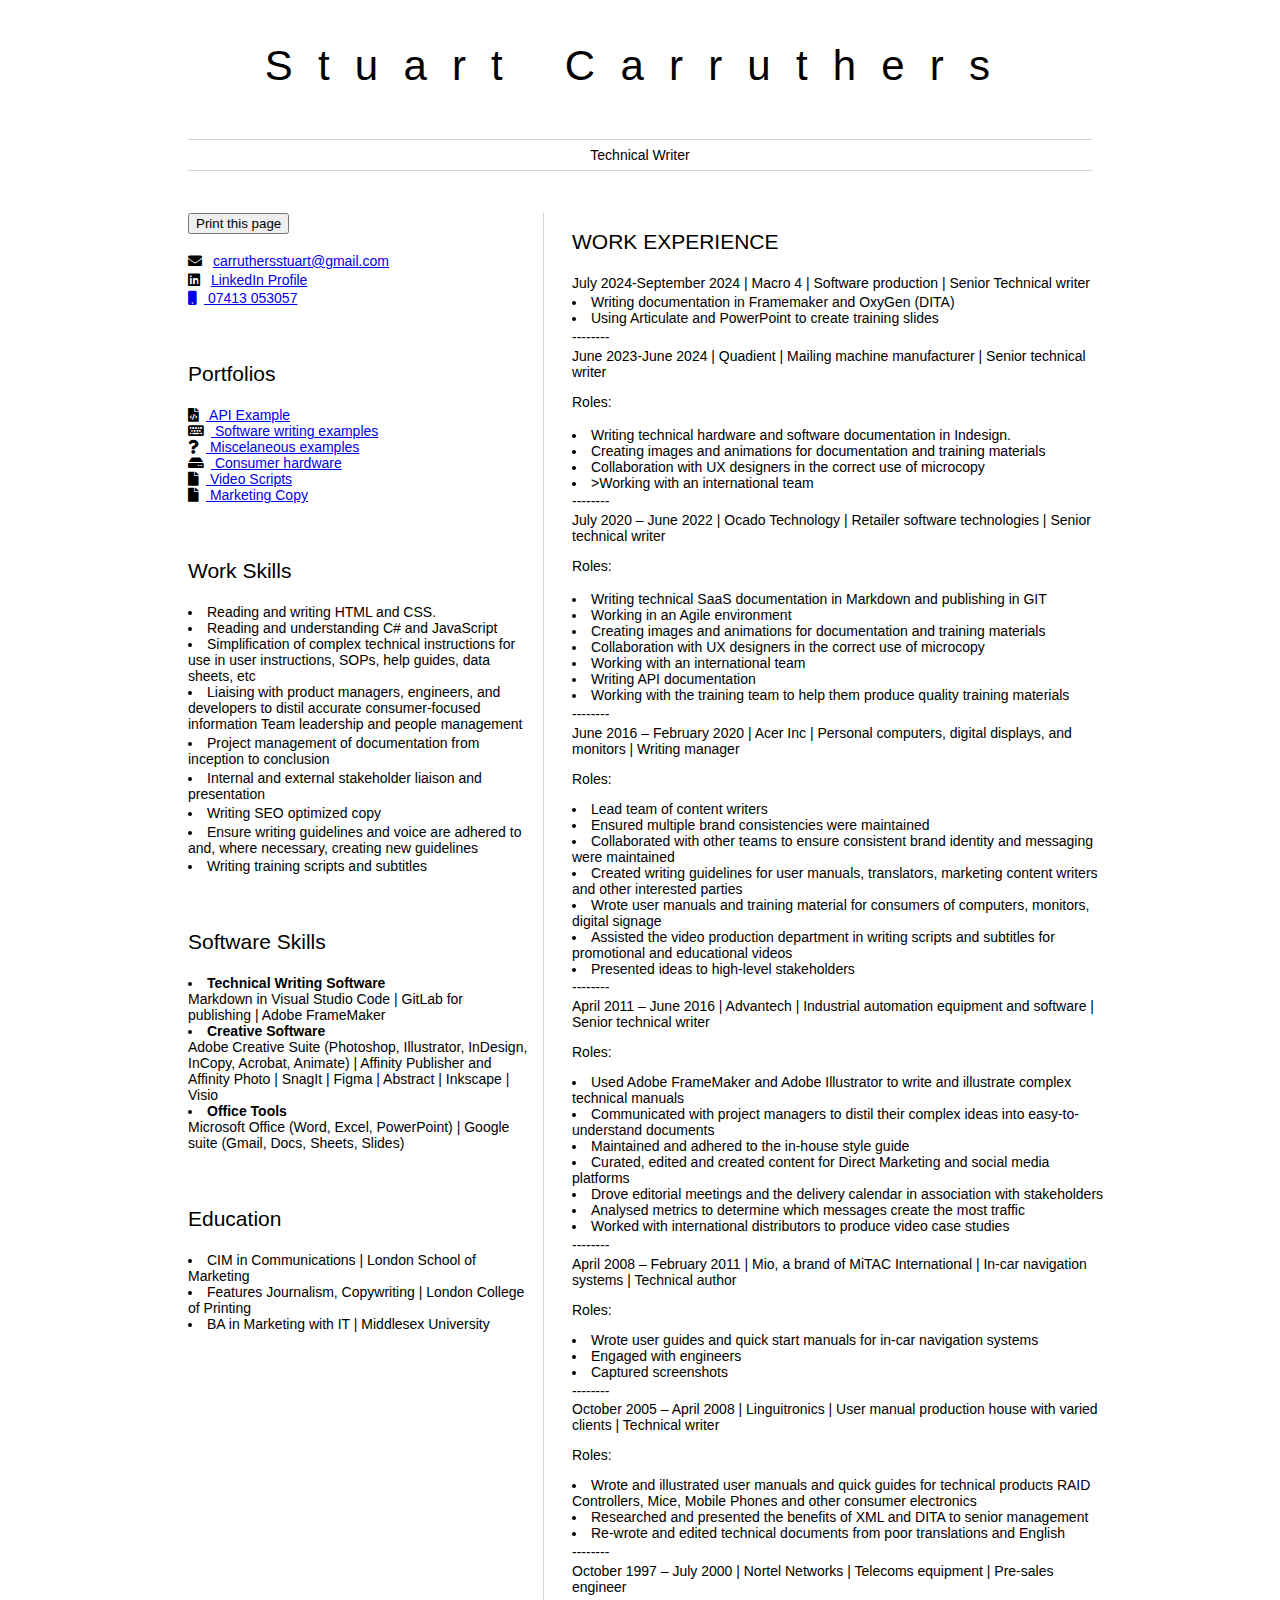
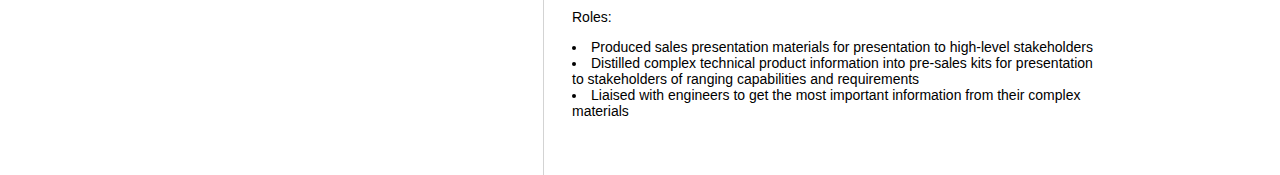
==== index.html @ 7ab8bb2e "Update index.html" ====
<html>
	<head>
        <link rel="shortcut icon" type="image/x-icon" href="profil-head.ico">
		<link href="style.css" rel="stylesheet">
		<title>Stuart Carruthers CV</title>
        <link rel="stylesheet" href="https://cdnjs.cloudflare.com/ajax/libs/font-awesome/5.15.4/css/all.min.css">
	</head>

	<body>
		<header id="header">
			<!-- resume header with your name and title -->
			<h1>Stuart Carruthers</h1>
			<hr>
			Technical Writer
			<hr>
		</header>
		<main>
			<article id="mainLeft">
				<section>
                    <input id="printpagebutton" type="button" value="Print this page" onclick="printpage()"/>
                    <script type="text/javascript">
                        function printpage() {
                            //Get the print button and put it into a variable
                            var printButton = document.getElementById("printpagebutton");
                            //Set the print button visibility to 'hidden' 
                            printButton.style.visibility = 'hidden';
                            //Print the page content
                            window.print()
                            //Set the print button to 'visible' again 
                            //[Delete this line if you want it to stay hidden after printing]
                            printButton.style.visibility = 'visible';
                        }
                    </script>
					<br>
                    <br>
                    <p>
                        <i class="fa fa-envelope" aria-hidden="true"></i>
                        <a href="mailto:crruthersstuart@gmail.com">carruthersstuart@gmail.com</a>
                     <p>
                        <i class="fab fa-linkedin" aria-hidden="true"></i>
                        <a href="https://www.linkedin.com/in/carruthersstuart/">LinkedIn Profile
                    <p>
                        <i class="fa fa-mobile" aria-hidden="true"></i> 07413 053057   
                        </a>
                    </p>
				</section>
                
                <style type="text/css" media="print">
                    .dontprint
                    { display: none; }
                    </style>
                <section>
                    <div classs="dontprint">
                    <h2>Portfolios</h2>
                    <i class="fa fa-file-code" aria-hidden="true"></i><a href="api-example.html"> API Example</a><br/>
                    <i class="fa fa-keyboard" aria-hidden="true"></i><a href="software-writing-examples.html"> Software writing examples</a><br/>
                    <i class="fa fa-question" aria-hidden="true"></i><a href="misc-examples.html"> Miscelaneous examples</a><br/>
                    <i class="fa fa-hdd" aria-hidden="true"></i><a href="consumer-hardware.html"> Consumer hardware</a><br>
                    <i class="fa fa-file" aria-hidden="true"></i><a href="scripts.html"> Video Scripts</a><br>
		    <i class="fa fa-file" aria-hidden="true"></i><a href="marketing-copy.html"> Marketing Copy</a>
                </div>
                </section>
           
                
            <section>
					<h2>Work Skills</h2>
                    <li> Reading and writing HTML and CSS. </li> 
                    <li> Reading and understanding  C# and JavaScript</li>
					<li> Simplification of complex technical instructions for use in user instructions, SOPs, help guides, data sheets, etc
                    <li> Liaising with product managers, engineers, and developers to distil accurate consumer-focused information
                        Team leadership and people management	</p>   
                    <li> Project management of documentation from inception to conclusion</p>
                    <li> Internal and external stakeholder liaison and presentation</p>
                    <li> Writing SEO optimized copy</p>
                    <li> Ensure writing guidelines and voice are adhered to and, where necessary, creating new guidelines</p>
                    <li> Writing training scripts and subtitles</p>
				</section>
                <section>
                    <h2>Software Skills</h2>
                    <b><li>Technical Writing Software</li></b>
                    Markdown in Visual Studio Code | GitLab for publishing | Adobe FrameMaker
                    <b><li>Creative Software</li></b>
                    Adobe Creative Suite (Photoshop, Illustrator, InDesign, InCopy, Acrobat, Animate) | Affinity Publisher and Affinity Photo | SnagIt | Figma | Abstract | Inkscape | Visio
                    <b><li>Office Tools</li></b>
                    Microsoft Office (Word, Excel, PowerPoint) | Google suite (Gmail, Docs, Sheets, Slides)
                </section>

                <section>
                    <h2>Education</h2> 
                    <li>CIM in Communications | London School of Marketing</li>
                    <li>Features Journalism, Copywriting | London College of Printing</li>
                    <li>BA in Marketing with IT | Middlesex University</li>
                </section>         
			</article>
			<article id="mainRight">
				<section>
					<h2>WORK EXPERIENCE</h2>
July 2024-September 2024 | Macro 4 | Software production | Senior Technical writer

<p>
<li>Writing documentation in Framemaker and OxyGen (DITA)</li>
<li>Using Articulate and PowerPoint to create training slides</li>	
</p>
<p>--------</p>
					June 2023-June 2024 | Quadient | Mailing machine manufacturer | Senior technical writer
<h3>Roles:</h3>
<p>
<li>Writing technical hardware and software documentation in Indesign.</li>
<li>Creating images and animations for documentation and training materials</li>
<li>Collaboration with UX designers in the correct use of microcopy</li>
<li>>Working with an international team</li>
</p>
<p>--------</p>					
July 2020 – June 2022 | Ocado Technology |  Retailer software technologies | Senior technical writer
<h3>Roles:</h3>
<p>
<li>Writing technical SaaS documentation in Markdown and publishing in GIT</li>
<li>Working in an Agile environment</li>
<li>Creating images and animations for documentation and training materials</li>
<li>Collaboration with UX designers in the correct use of microcopy</li>
<li>Working with an international team</li>
<li>Writing API documentation</li>
<li>Working with the training team to help them produce quality training materials</li>
</p>
<p>--------</p>

June 2016 – February 2020 | Acer Inc | Personal computers, digital displays, and monitors | Writing manager

<h3>Roles:</h3> 
<li>Lead team of content writers</li>
<li>Ensured multiple brand consistencies were maintained</li>
<li>Collaborated with other teams to ensure consistent brand identity and messaging were maintained</li>
<li>Created writing guidelines for user manuals, translators, marketing content writers and other interested parties</li>
<li>Wrote user manuals and training material for consumers of computers, monitors, digital signage</li>
<li>Assisted the video production department in writing scripts and subtitles for promotional and educational videos</li>
<li>Presented ideas to high-level stakeholders</li>
<p> -------- </p>

April 2011 – June 2016 | Advantech | Industrial automation equipment and software | Senior technical writer

<h3>Roles:</h3> 
<li>Used Adobe FrameMaker and Adobe Illustrator to write and illustrate complex technical manuals</li>
<li>Communicated with project managers to distil their complex ideas into easy-to-understand documents</li>
<li>Maintained and adhered to the in-house style guide</li>
<li>Curated, edited and created content for Direct Marketing and social media platforms</li>
<li>Drove editorial meetings and the delivery calendar in association with stakeholders</li>
<li>Analysed metrics to determine which messages create the most traffic</li>
<li>Worked with international distributors to produce video case studies</li>

<p>--------</p>

April 2008 – February 2011 | Mio, a brand of MiTAC International | In-car navigation systems  | Technical author

<h3>Roles:</h3> 
<li>Wrote user guides and quick start manuals for in-car navigation systems </li>
<li>Engaged with engineers</li>
<li>Captured screenshots </li>

<p>--------</p>

October 2005 – April 2008 | Linguitronics | User manual production house with varied clients | Technical writer

<h3>Roles:</h3> 
<li>Wrote and illustrated user manuals and quick guides for technical products RAID Controllers, Mice, Mobile Phones and other consumer electronics</li>
<li>Researched and presented the benefits of XML and DITA to senior management</li>
<li>Re-wrote and edited technical documents from poor translations and English</li>

<p>--------</p>

October 1997 – July 2000 | Nortel Networks | Telecoms equipment | Pre-sales engineer

<h3>Roles:</h3> 
<li>Produced sales presentation materials for presentation to high-level stakeholders</li>
<li>Distilled complex technical product information into pre-sales kits for presentation to stakeholders of ranging capabilities and requirements</li>
<li>Liaised with engineers to get the most important information from their complex materials</li>
				</section>
			</article>
		</main>
	</body>
</html>
---- style.css ----
main { 
        display: grid;
        grid-template-columns: 40% 60%;
        margin-top: 3em;
    }

body {
    font-family: 'Segoe UI', Tahoma, Geneva, Verdana, sans-serif;
    font-size: 14px;
    max-width: 960px;
    margin: auto;
}

h1 {
    font-size: 3em;
    letter-spacing: .6em;
    padding-top: 1em;
    padding-bottom: 1em;
}

h2 {
    font-size: 1.5em;
    padding-bottom: 1em;
}

h3 {
    font-size: 1em;
    padding-bottom: 1em;
    font-weight: bold;
}

header {
    text-align: center;
    margin: auto 2em;
}

section {
    margin: auto 1em 4em 2em;
}

i {
    margin-right: .5em;
}

p {
    margin: .2em auto
}

hr {
    border: none;
    background-color: lightgray;
    height: 1px;
}

h1, h2, h3 {
    font-weight: 100;
    margin-bottom: 0;
}

#mainLeft {
    border-right: 1px solid lightgray;
}

code {
    
    border-radius: 3px;
    font-family: courier, monospace;
    padding: 0 3px;
}

table {
    border-collapse: collapse;
    }
    th {	
        border: 0.25px solid rgb(187, 186, 184);
        padding: 8px
    }

   td {	
        border: 0.25px solid rgb(187, 186, 184);
        padding: 8px
    }
    thead th {
      width: 250px;
    }

    thead td {
        width: 800px;
      }

      iframe {
        width: 100%;
        height: 100%;
        padding: 0;
        margin: 0;
      }

      @media print {
        .noprint {
           visibility: hidden;
           display: none;
        }
     }
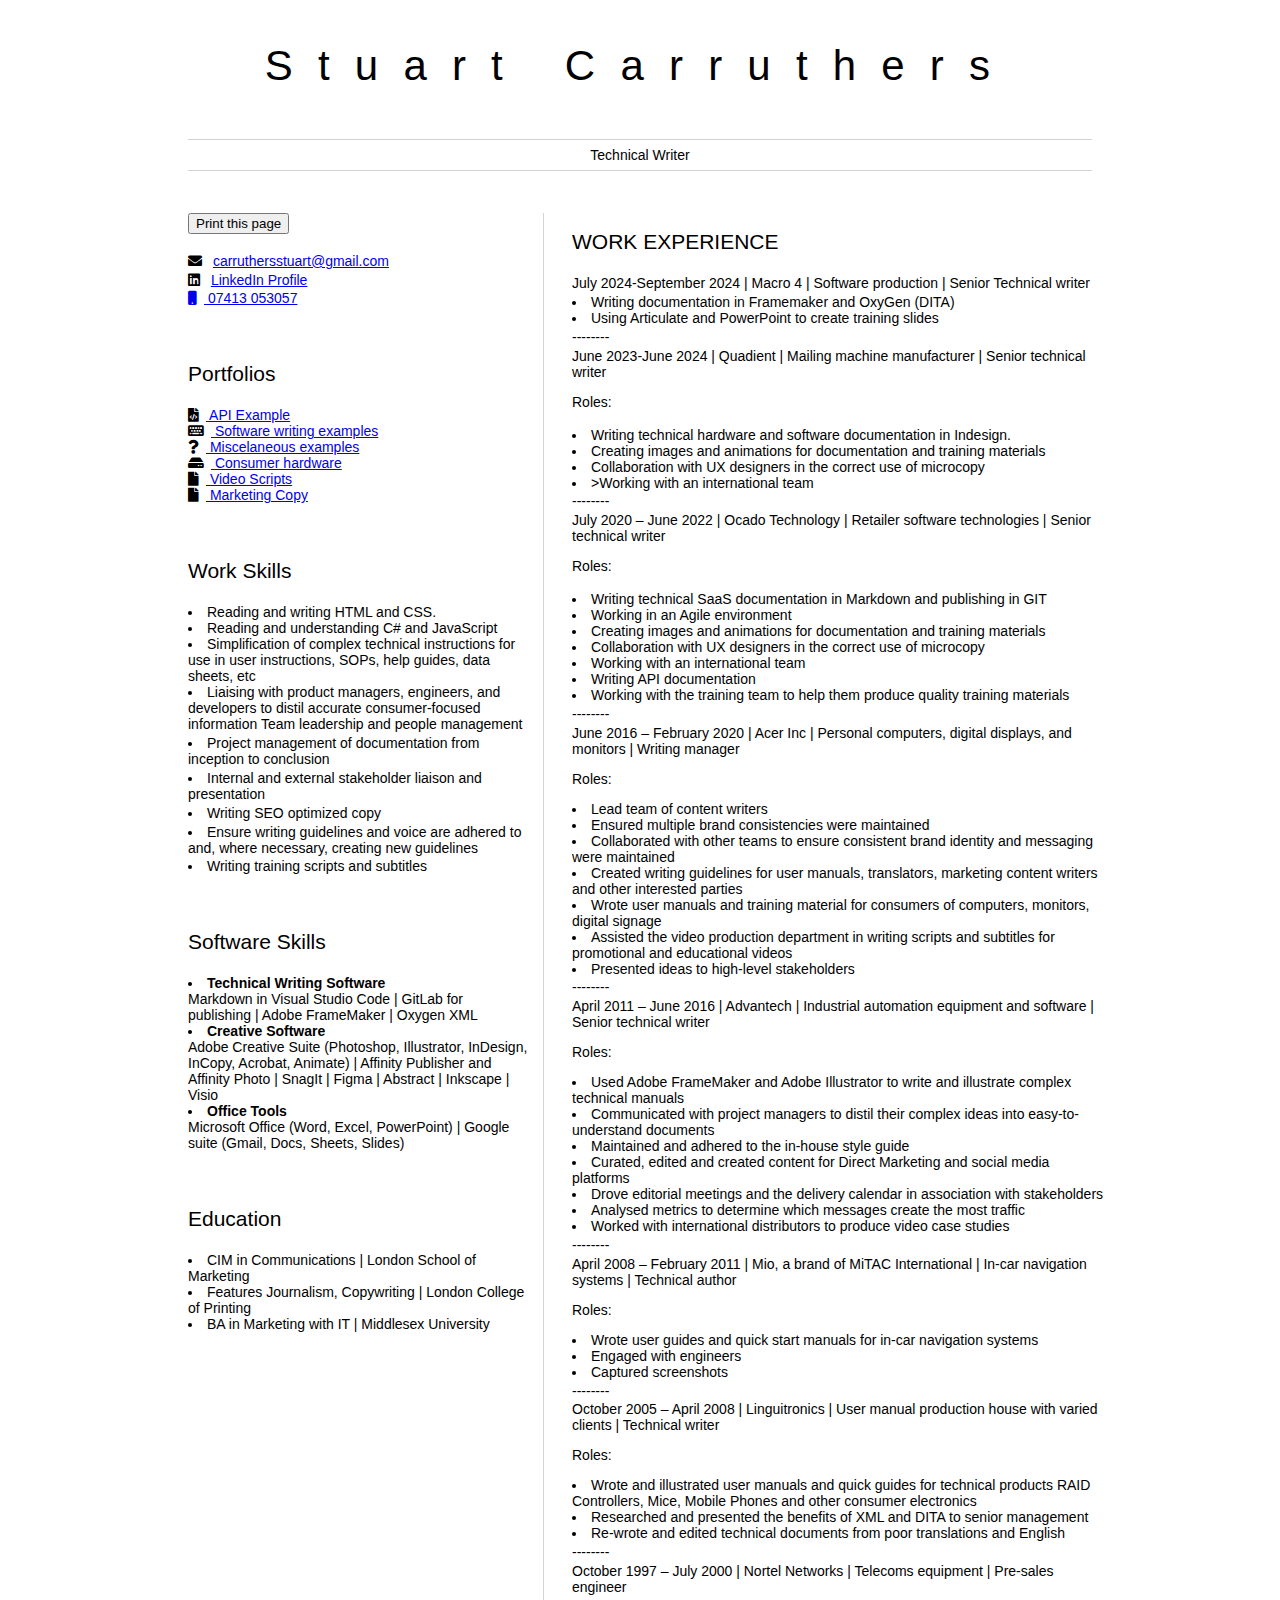
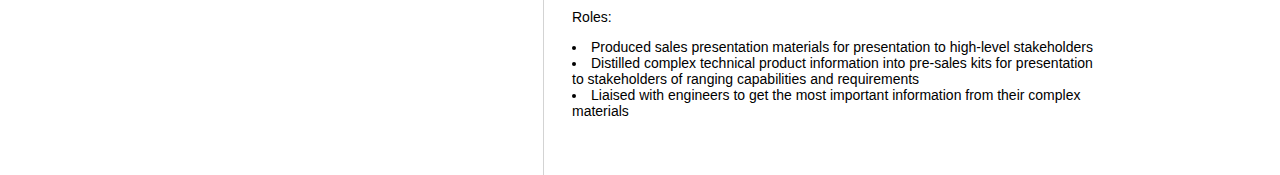
==== commit a10b1423: "Update index.html" ====
--- a/index.html
+++ b/index.html
@@ -78,7 +78,7 @@
                 <section>
                     <h2>Software Skills</h2>
                     <b><li>Technical Writing Software</li></b>
-                    Markdown in Visual Studio Code | GitLab for publishing | Adobe FrameMaker
+                    Markdown in Visual Studio Code | GitLab for publishing | Adobe FrameMaker | Oxygen XML
                     <b><li>Creative Software</li></b>
                     Adobe Creative Suite (Photoshop, Illustrator, InDesign, InCopy, Acrobat, Animate) | Affinity Publisher and Affinity Photo | SnagIt | Figma | Abstract | Inkscape | Visio
                     <b><li>Office Tools</li></b>
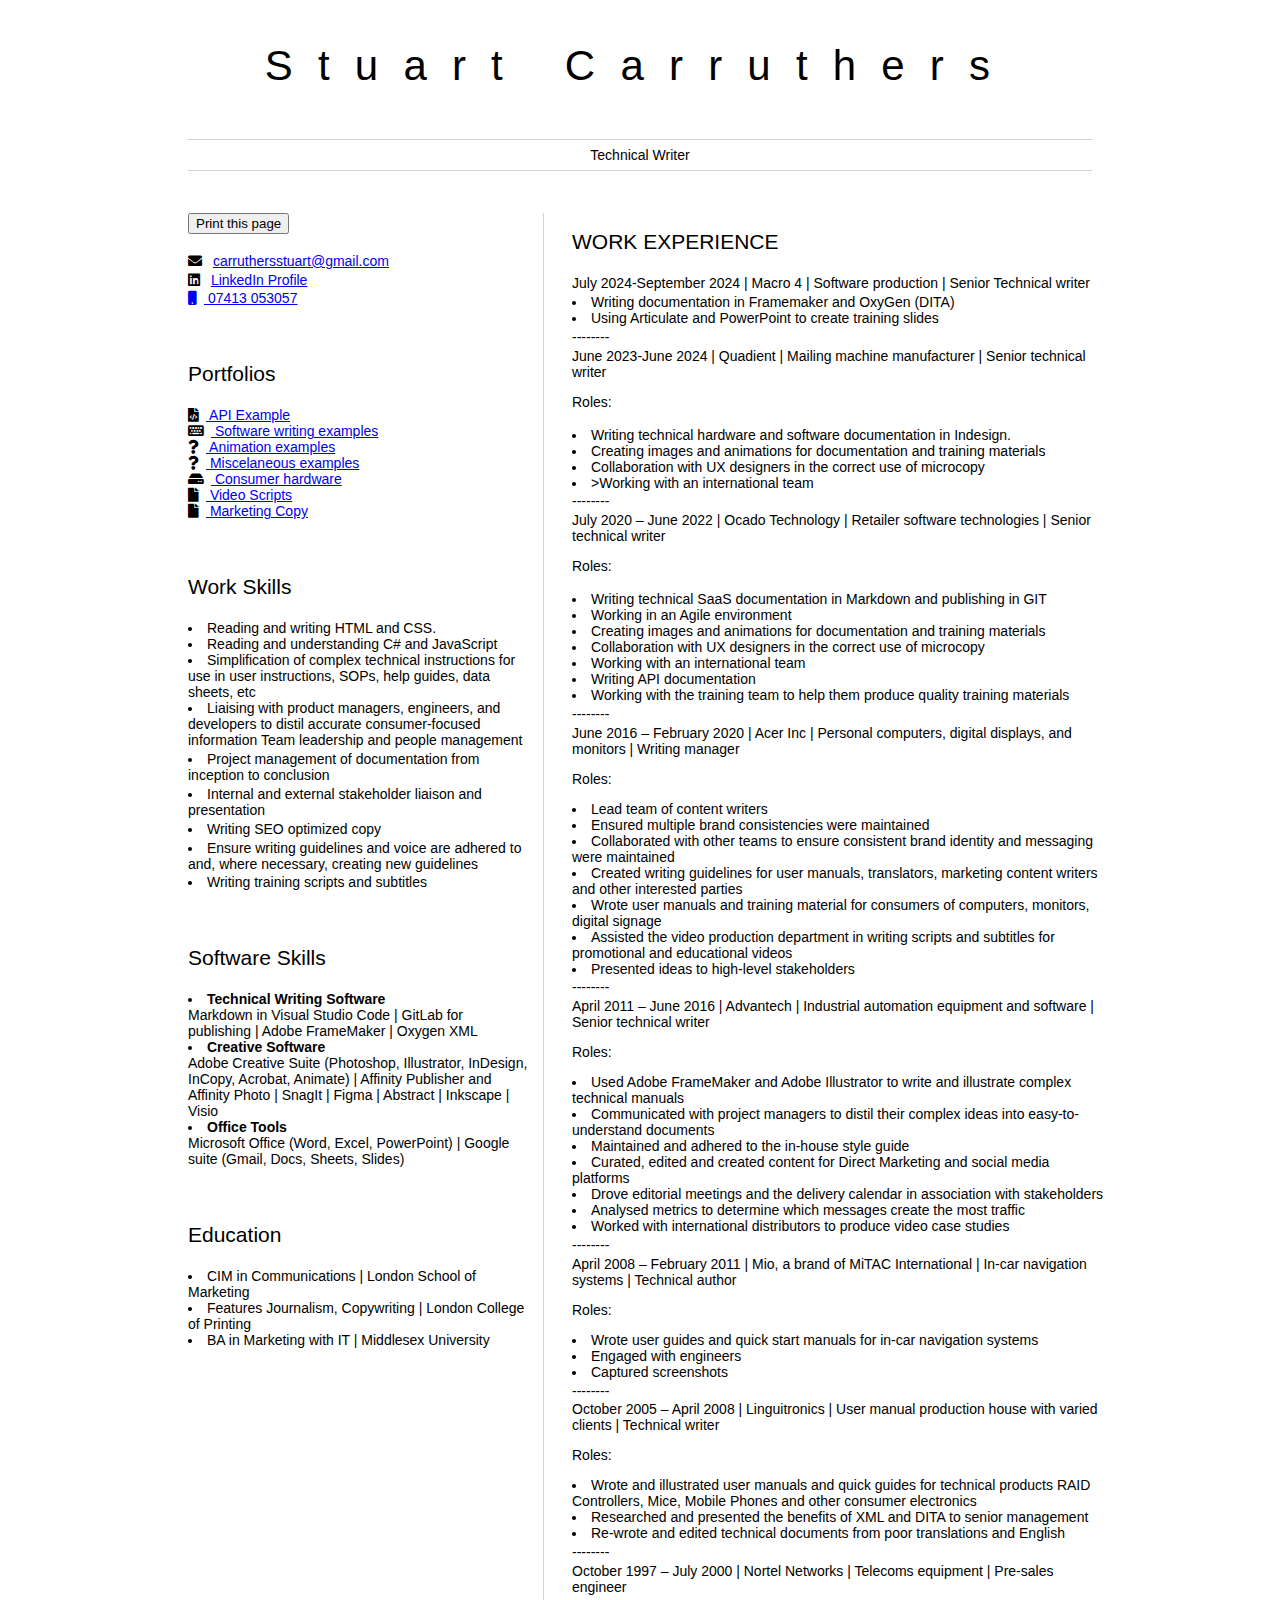
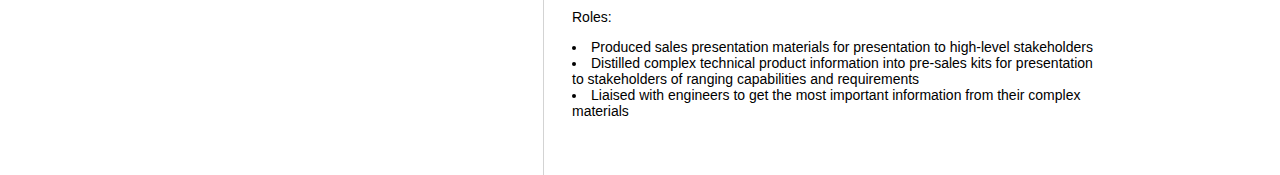
==== commit 48454468: "animation_examples update" ====
--- a/index.html
+++ b/index.html
@@ -54,10 +54,11 @@
                     <h2>Portfolios</h2>
                     <i class="fa fa-file-code" aria-hidden="true"></i><a href="api-example.html"> API Example</a><br/>
                     <i class="fa fa-keyboard" aria-hidden="true"></i><a href="software-writing-examples.html"> Software writing examples</a><br/>
+                    <i class="fa fa-question" aria-hidden="true"></i><a href="animation-examples.html"> Animation examples</a><br/>
                     <i class="fa fa-question" aria-hidden="true"></i><a href="misc-examples.html"> Miscelaneous examples</a><br/>
                     <i class="fa fa-hdd" aria-hidden="true"></i><a href="consumer-hardware.html"> Consumer hardware</a><br>
                     <i class="fa fa-file" aria-hidden="true"></i><a href="scripts.html"> Video Scripts</a><br>
-		    <i class="fa fa-file" aria-hidden="true"></i><a href="marketing-copy.html"> Marketing Copy</a>
+		            <i class="fa fa-file" aria-hidden="true"></i><a href="marketing-copy.html"> Marketing Copy</a>
                 </div>
                 </section>
            
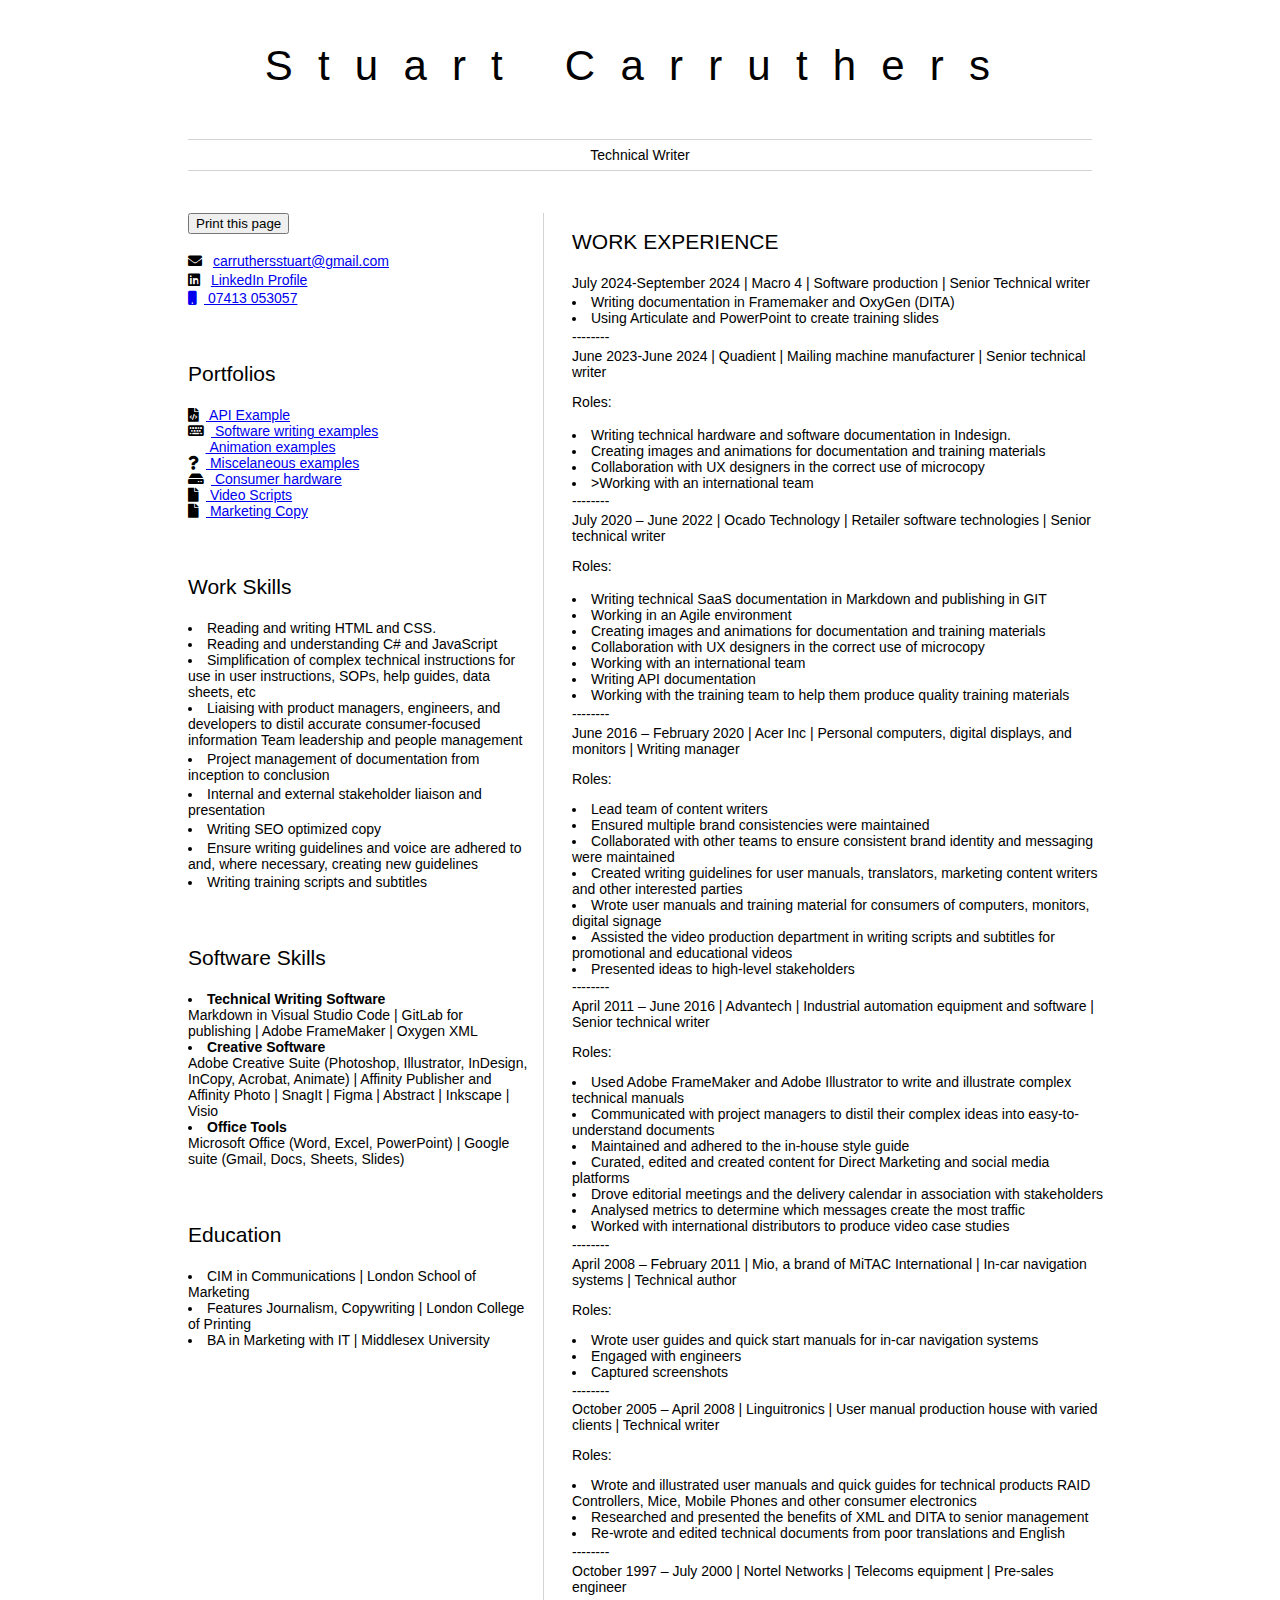
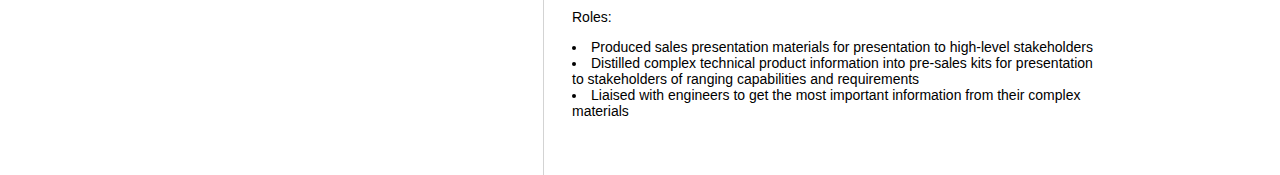
==== commit b7f1ca0b: "update icon" ====
--- a/index.html
+++ b/index.html
@@ -54,7 +54,7 @@
                     <h2>Portfolios</h2>
                     <i class="fa fa-file-code" aria-hidden="true"></i><a href="api-example.html"> API Example</a><br/>
                     <i class="fa fa-keyboard" aria-hidden="true"></i><a href="software-writing-examples.html"> Software writing examples</a><br/>
-                    <i class="fa fa-question" aria-hidden="true"></i><a href="animation-examples.html"> Animation examples</a><br/>
+                    <i class="fa-solid fa-image" aria-hidden="true"></i><a href="animation-examples.html"> Animation examples</a><br/>
                     <i class="fa fa-question" aria-hidden="true"></i><a href="misc-examples.html"> Miscelaneous examples</a><br/>
                     <i class="fa fa-hdd" aria-hidden="true"></i><a href="consumer-hardware.html"> Consumer hardware</a><br>
                     <i class="fa fa-file" aria-hidden="true"></i><a href="scripts.html"> Video Scripts</a><br>
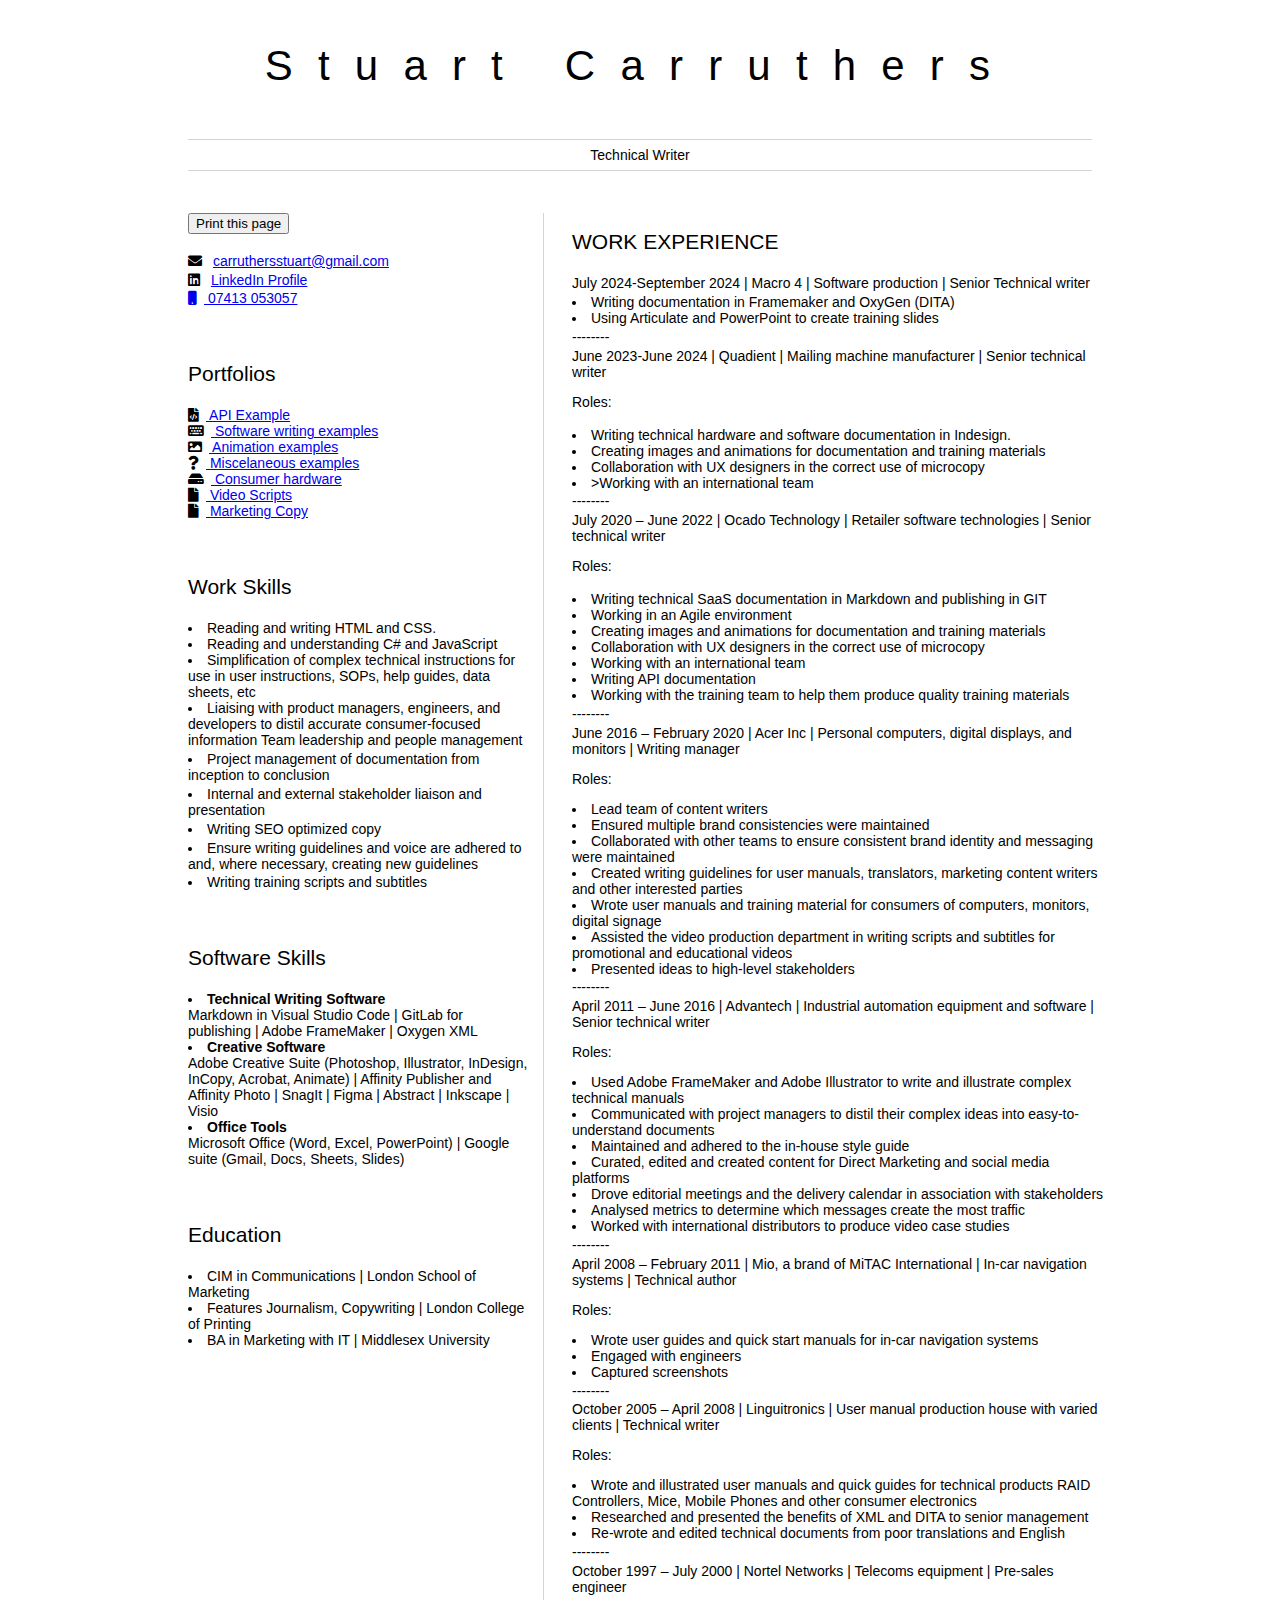
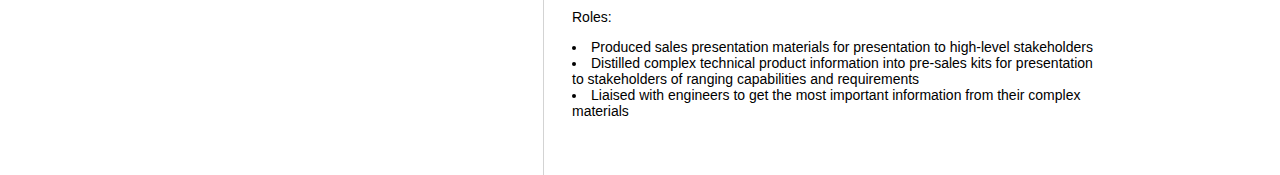
==== commit 3f8d6b92: "update icon" ====
--- a/index.html
+++ b/index.html
@@ -54,7 +54,7 @@
                     <h2>Portfolios</h2>
                     <i class="fa fa-file-code" aria-hidden="true"></i><a href="api-example.html"> API Example</a><br/>
                     <i class="fa fa-keyboard" aria-hidden="true"></i><a href="software-writing-examples.html"> Software writing examples</a><br/>
-                    <i class="fa-solid fa-image" aria-hidden="true"></i><a href="animation-examples.html"> Animation examples</a><br/>
+                    <i class="fa fa-image" aria-hidden="true"></i><a href="animation-examples.html"> Animation examples</a><br/>
                     <i class="fa fa-question" aria-hidden="true"></i><a href="misc-examples.html"> Miscelaneous examples</a><br/>
                     <i class="fa fa-hdd" aria-hidden="true"></i><a href="consumer-hardware.html"> Consumer hardware</a><br>
                     <i class="fa fa-file" aria-hidden="true"></i><a href="scripts.html"> Video Scripts</a><br>
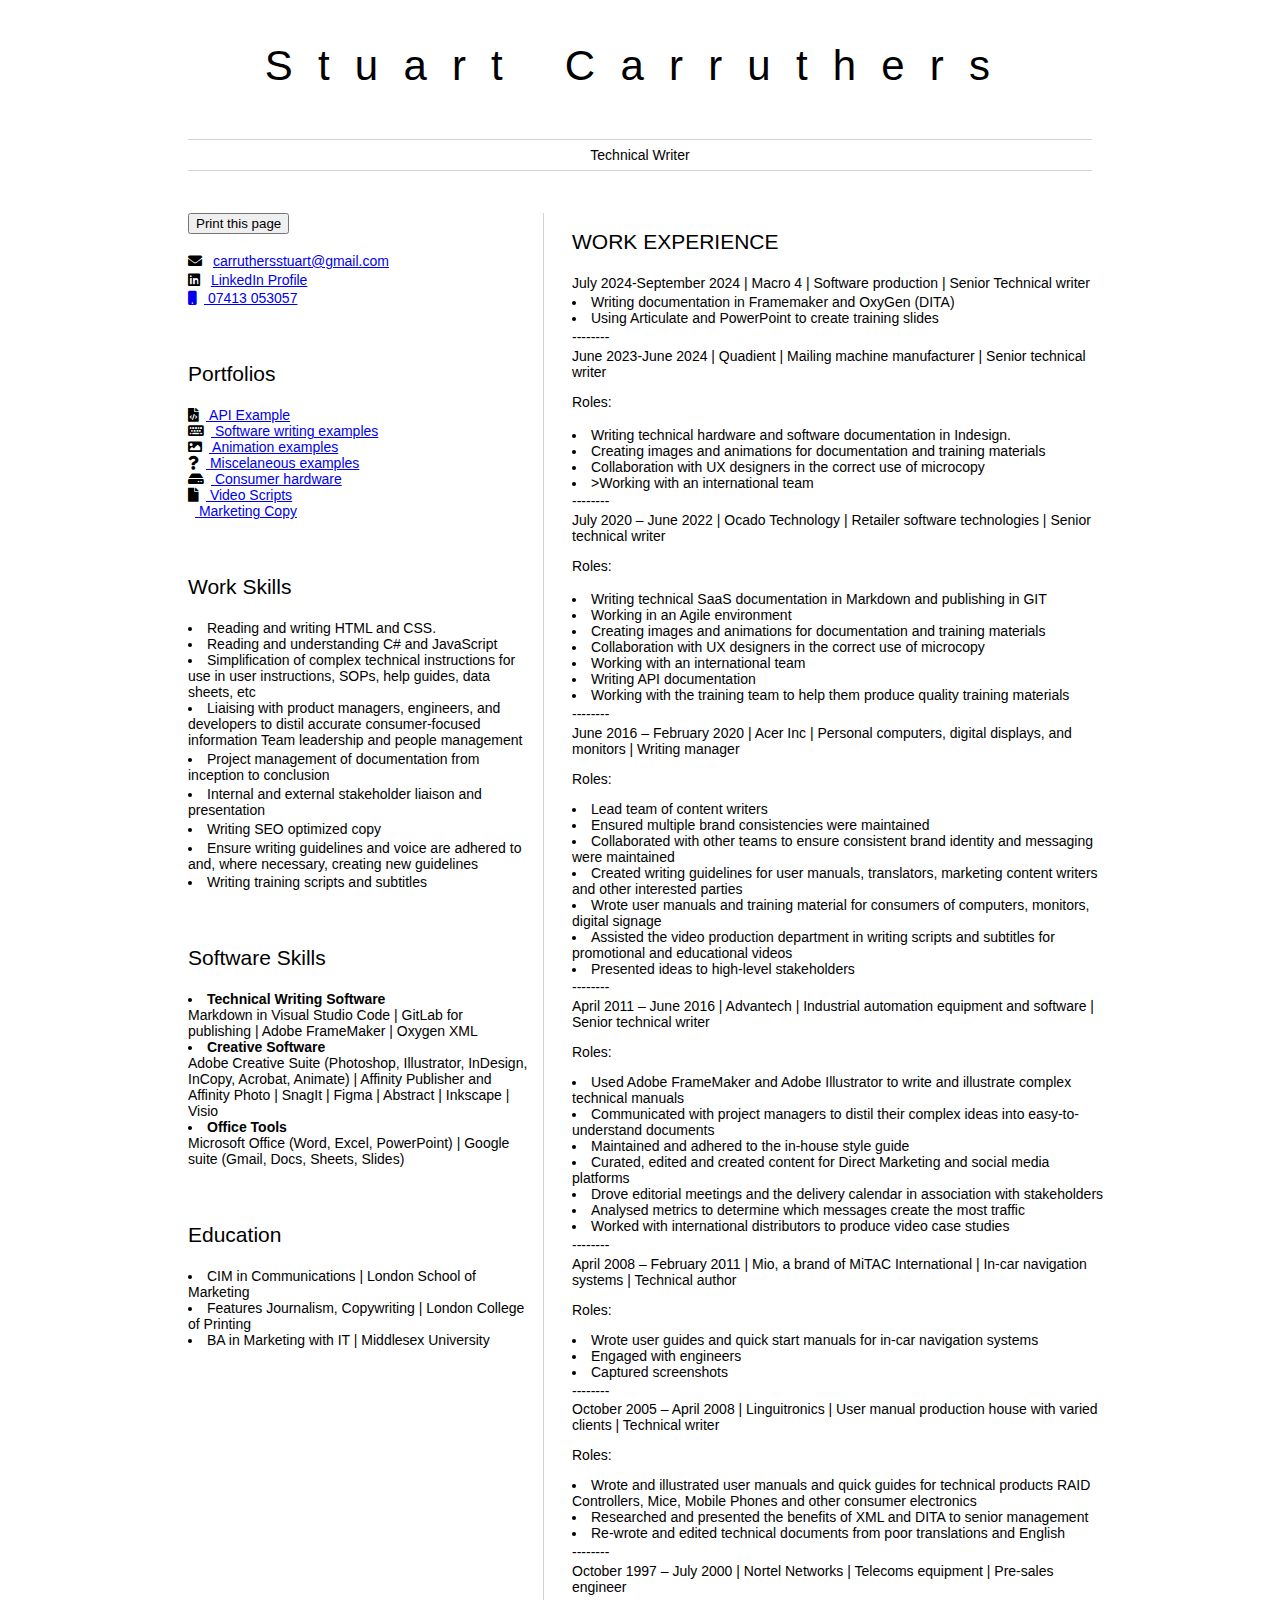
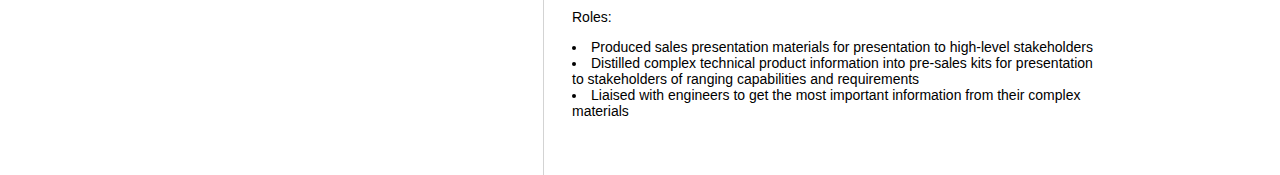
==== commit 1918de93: "icon update" ====
--- a/index.html
+++ b/index.html
@@ -58,7 +58,7 @@
                     <i class="fa fa-question" aria-hidden="true"></i><a href="misc-examples.html"> Miscelaneous examples</a><br/>
                     <i class="fa fa-hdd" aria-hidden="true"></i><a href="consumer-hardware.html"> Consumer hardware</a><br>
                     <i class="fa fa-file" aria-hidden="true"></i><a href="scripts.html"> Video Scripts</a><br>
-		            <i class="fa fa-file" aria-hidden="true"></i><a href="marketing-copy.html"> Marketing Copy</a>
+		            <i class="fa fa-pen-to-square" aria-hidden="true"></i><a href="marketing-copy.html"> Marketing Copy</a>
                 </div>
                 </section>
            
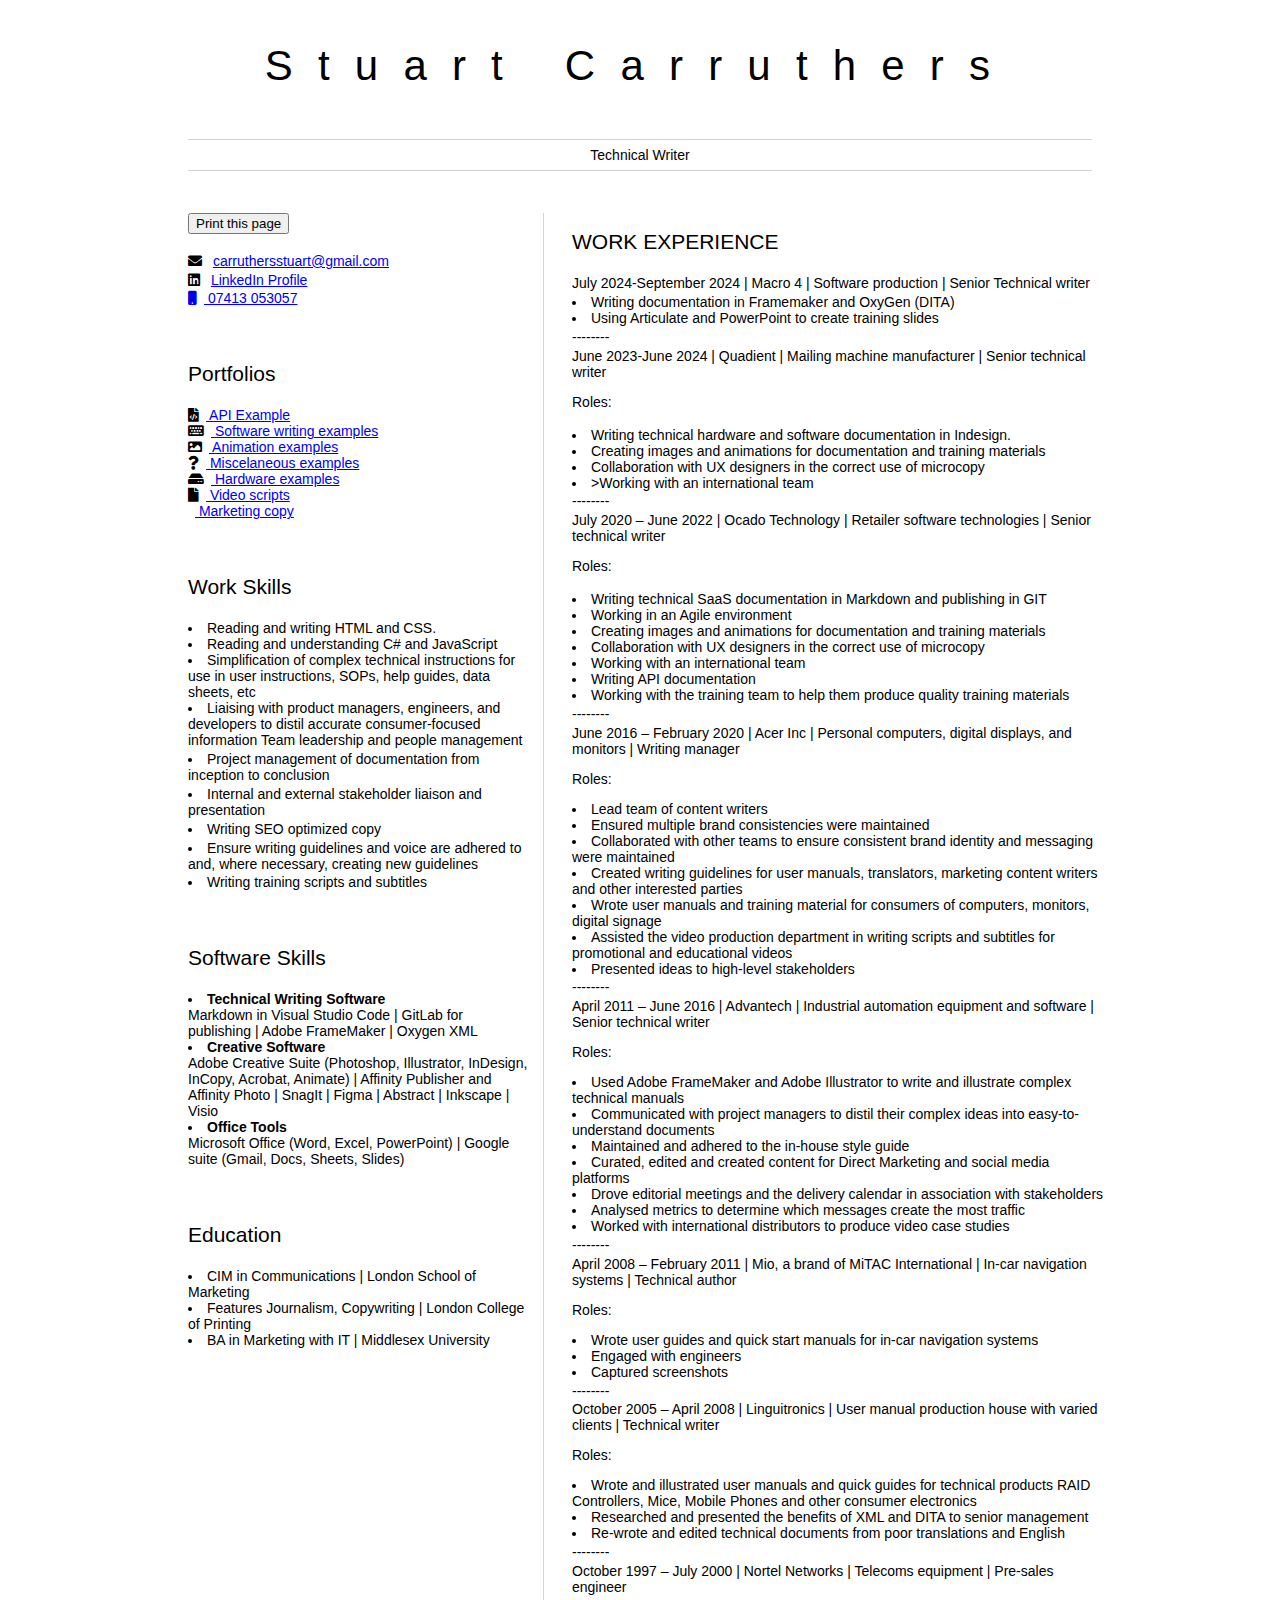
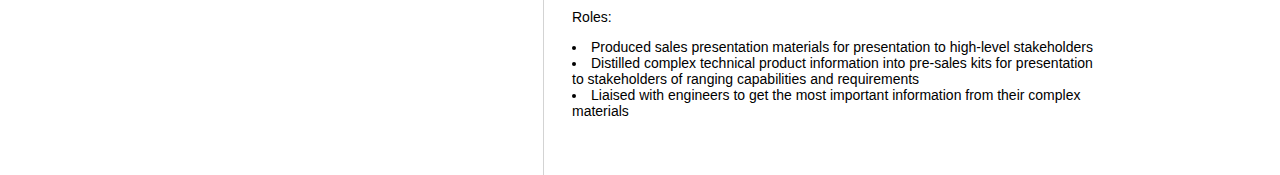
==== commit a77dd560: "edits" ====
--- a/index.html
+++ b/index.html
@@ -56,9 +56,9 @@
                     <i class="fa fa-keyboard" aria-hidden="true"></i><a href="software-writing-examples.html"> Software writing examples</a><br/>
                     <i class="fa fa-image" aria-hidden="true"></i><a href="animation-examples.html"> Animation examples</a><br/>
                     <i class="fa fa-question" aria-hidden="true"></i><a href="misc-examples.html"> Miscelaneous examples</a><br/>
-                    <i class="fa fa-hdd" aria-hidden="true"></i><a href="consumer-hardware.html"> Consumer hardware</a><br>
-                    <i class="fa fa-file" aria-hidden="true"></i><a href="scripts.html"> Video Scripts</a><br>
-		            <i class="fa fa-pen-to-square" aria-hidden="true"></i><a href="marketing-copy.html"> Marketing Copy</a>
+                    <i class="fa fa-hdd" aria-hidden="true"></i><a href="consumer-hardware.html"> Hardware examples</a><br>
+                    <i class="fa fa-file" aria-hidden="true"></i><a href="scripts.html"> Video scripts</a><br>
+		            <i class="fa fa-file-pen" aria-hidden="true"></i><a href="marketing-copy.html"> Marketing copy</a>
                 </div>
                 </section>
            
